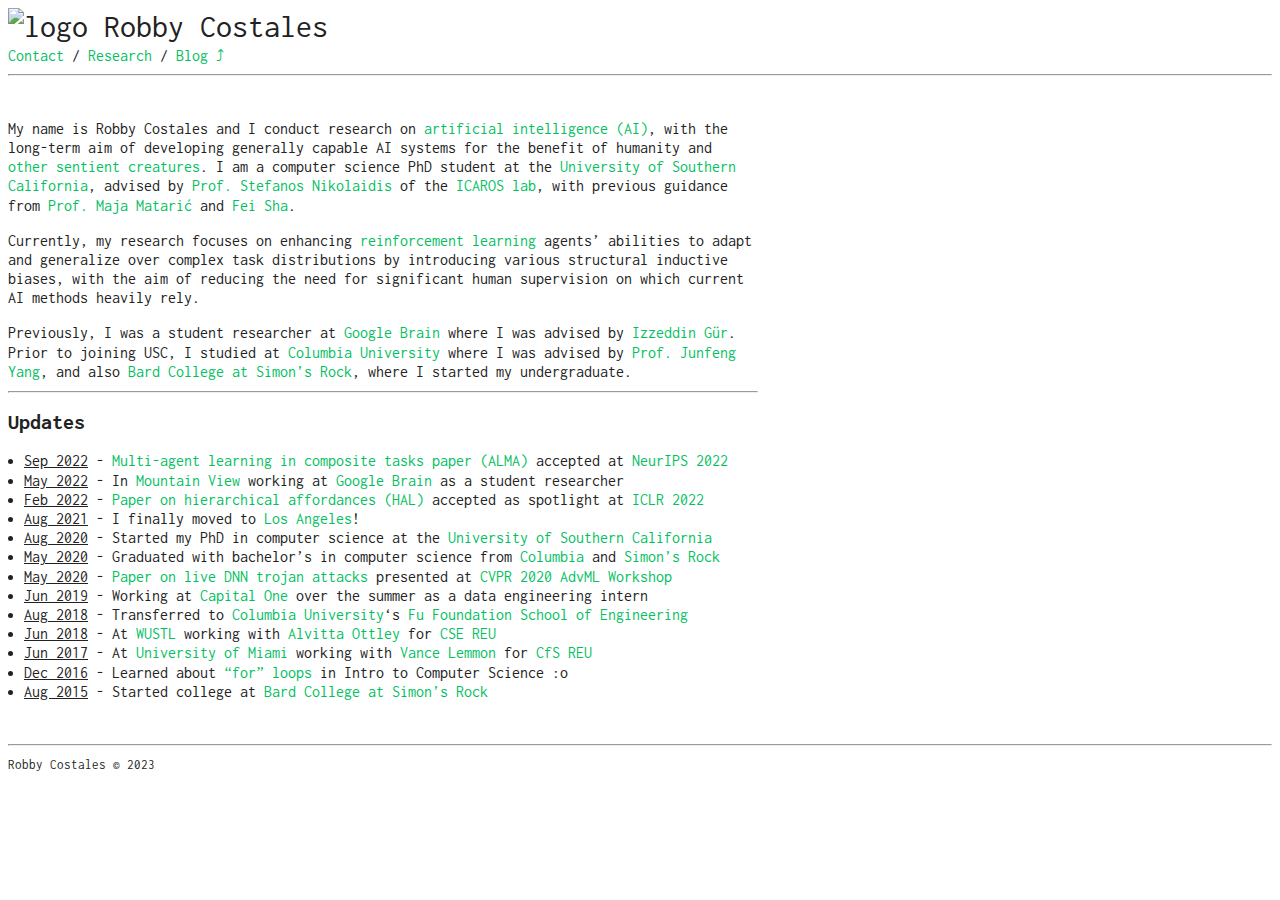
==== index.html @ 7a4dc1f3 "Update logo, color scheme, and site menu" ====
<!DOCTYPE html>
<html lang=""><head>
	<meta name="generator" content="Hugo 0.67.0" />
    <meta charset="utf-8">
    <meta name="viewport" content="width=device-width, initial-scale=1, shrink-to-fit=no">

    <title>Robby Costales</title>
    <meta name="description" content="Robby&#39;s Personal Website">
    <meta name="author" content='Robby Costales'>

    <link href="https://fonts.googleapis.com/css2?family=Inconsolata:wght@400;700&display=swap" rel="stylesheet">
    <link rel="stylesheet" href="https://cdn.jsdelivr.net/npm/bootstrap@4.5.3/dist/css/bootstrap.min.css" integrity="sha384-TX8t27EcRE3e/ihU7zmQxVncDAy5uIKz4rEkgIXeMed4M0jlfIDPvg6uqKI2xXr2" crossorigin="anonymous">
    <link rel="stylesheet" href="https://cdnjs.cloudflare.com/ajax/libs/font-awesome/5.15.3/css/all.min.css" integrity="sha512-iBBXm8fW90+nuLcSKlbmrPcLa0OT92xO1BIsZ+ywDWZCvqsWgccV3gFoRBv0z+8dLJgyAHIhR35VZc2oM/gI1w==" crossorigin="anonymous">

    
    <link rel="stylesheet" href="/sass/researcher.min.css">

    
        <link rel="icon" type="image/ico" href="https://robbycostales.com/favicon.ico">
    

    <link rel="alternate" type="application/rss+xml" href="https://robbycostales.com/index.xml" title="Robby Costales" />
    
        
    
</head>

    <body><div class="container mt-5">
    <nav class="navbar navbar-expand-sm flex-column flex-sm-row text-nowrap p-0">
        <a class="navbar-brand mx-0 mr-sm-auto" href="https://robbycostales.com/" title="Robby Costales">
          
            <img src="https://robbycostales.com/RC-logo-dark-small.png" alt="logo">
          
          Robby Costales
        </a>
        <div class="navbar-nav flex-row flex-wrap justify-content-center">
            
                
                
                    <a class="nav-item nav-link" href="/contact" title="Contact">
                        Contact
                    </a>
                    
                        <span class="nav-item navbar-text mx-1">/</span>
                    
                
                    <a class="nav-item nav-link" href="/research" title="Research">
                        Research
                    </a>
                    
                        <span class="nav-item navbar-text mx-1">/</span>
                    
                
                    <a class="nav-item nav-link" href="https://rcostales.com/" title="Blog ⤴">
                        Blog ⤴
                    </a>
                    
                
            
        </div>
    </nav>
</div>
<hr>
<div id="content">
<div class="container">
    <br>
<p>My name is Robby Costales and I conduct research on
<a href="https://www.state.gov/artificial-intelligence/">artificial intelligence (AI)</a>,
with the long-term aim of developing generally capable AI systems for the benefit
of humanity and <a href="https://faunalytics.org/the-overlaps-between-artificial-intelligence-animal-welfare/#">other sentient creatures</a>.
I am a computer science
PhD student at the <a href="https://www.usc.edu/">University of Southern California</a>,
advised by <a href="https://stefanosnikolaidis.net/">Prof. Stefanos Nikolaidis</a> of the
<a href="https://icaros.usc.edu/">ICAROS lab</a>, with previous guidance from
<a href="https://robotics.usc.edu/~maja/">Prof. Maja Matarić</a> and
<a href="https://research.google/people/106931/">Fei Sha</a>.</p>
<p>Currently, my research focuses on enhancing <a href="https://en.wikipedia.org/wiki/Reinforcement_learning">reinforcement learning</a>
agents’ abilities to adapt and generalize over complex task distributions by
introducing various structural inductive biases,
with the aim of reducing the need for significant human supervision on which
current AI methods heavily rely.</p>
<p>Previously, I was a student researcher at <a href="https://research.google/teams/brain/">Google Brain</a> where I was advised by <a href="https://scholar.google.com/citations?user=qS_ugJAAAAAJ&amp;hl=en">Izzeddin Gür</a>. Prior to joining USC, I studied at <a href="https://www.engineering.columbia.edu/">Columbia University</a> where I was advised by <a href="http://www.cs.columbia.edu/~junfeng/">Prof. Junfeng Yang</a>, and also <a href="https://simons-rock.edu/">Bard College at Simon&rsquo;s Rock</a>, where I started my undergraduate.</p>
<hr>
<h3 id="updates">Updates</h3>
<ul>
<li><u>Sep 2022</u> - <a href="https://arxiv.org/abs/2205.14205">Multi-agent learning in composite tasks paper (ALMA)</a> accepted at <a href="https://neurips.cc/Conferences/2022">NeurIPS 2022</a></li>
<li><u>May 2022</u> - In <a href="">Mountain View</a> working at <a href="https://research.google/teams/brain/">Google Brain</a> as a student researcher</li>
<li><u>Feb 2022</u> - <a href="https://openreview.net/forum?id=7b4zxUnrO2N">Paper on hierarchical affordances (HAL)</a> accepted as spotlight at <a href="https://openreview.net/group?id=ICLR.cc/2022/Conference">ICLR 2022</a></li>
<li><u>Aug 2021</u> - I finally moved to <a href="">Los Angeles</a>!</li>
<li><u>Aug 2020</u> - Started my PhD in computer science at the <a href="https://www.usc.edu/">University of Southern California</a></li>
<li><u>May 2020</u> - Graduated with bachelor&rsquo;s in computer science from <a href="https://www.columbia.edu/">Columbia</a> and <a href="https://simons-rock.edu/">Simon&rsquo;s Rock</a></li>
<li><u>May 2020</u> - <a href="https://arxiv.org/abs/2004.11370">Paper on live DNN trojan attacks</a> presented at <a href="https://adv-workshop-2020.github.io/">CVPR 2020 AdvML Workshop</a></li>
<li><u>Jun 2019</u> - Working at <a href="https://www.capitalone.com/">Capital One</a> over the summer as a data engineering intern</li>
<li><u>Aug 2018</u> - Transferred to <a href="https://www.columbia.edu/">Columbia University</a>&lsquo;s <a href="https://www.engineering.columbia.edu/">Fu Foundation School of Engineering</a></li>
<li><u>Jun 2018</u> - At <a href="https://wustl.edu/">WUSTL</a> working with <a href="https://engineering.wustl.edu/faculty/Alvitta-Ottley.html">Alvitta Ottley</a> for <a href="https://sites.wustl.edu/csereu/">CSE REU</a></li>
<li><u>Jun 2017</u> - At <a href="https://welcome.miami.edu/">University of Miami</a> working with <a href="https://www.themiamiproject.org/faculty/vance-lemmon/">Vance Lemmon</a> for <a href="https://www.cs.miami.edu/reu-cfs">CfS REU</a></li>
<li><u>Dec 2016</u> - Learned about <a href="https://en.wikipedia.org/wiki/For_loop">&ldquo;for&rdquo; loops</a> in Intro to Computer Science :o</li>
<li><u>Aug 2015</u> - Started college at <a href="https://simons-rock.edu/">Bard College at Simon&rsquo;s Rock</a></li>
</ul>
<br>

</div>

        </div><div id="footer" class="mb-5">
    <hr>
    <div class="container text-center">
        
            <a href="mailto:robbycostales@gmail.com" class="fas fa-envelope fa-1x" title="E-mail"></a>
        
    </div>
    
        <div class="container text-center">
            <a href="https://robbycostales.com/" title="Robby Costales © 2023"><small>Robby Costales © 2023</small></a>
        </div>
    
</div>
</body>
</html>
---- sass/researcher.min.css ----
#content a,.nav-link{color:#03bf62;text-decoration:none}#content a *,.nav-link *{color:#03bf62}#content a:hover,.nav-link:hover{color:#03bf62;text-decoration:underline}#footer a,.navbar-brand{color:#222;text-decoration:none}#footer a *,.navbar-brand *{color:#222}#footer a:hover,.navbar-brand:hover{color:#222;text-decoration:underline}#content table td,#content table th{border:1px solid #ccc;padding:6px 12px;text-align:left}*{color:#222;font-family:Inconsolata;line-height:1.2}.container{max-width:750px}.navbar-brand{font-size:2rem}#content p{margin-bottom:.6rem}#content h1,#content h2,#content h3,#content h4,#content h5,#content h6{font-size:medium;font-weight:700;margin:1rem 0 .6rem}#content h1{font-size:1.8rem}#content h2{font-size:1.6rem}#content h3{font-size:1.4rem}#content h4{font-size:1.2rem}#content img{display:block;margin:1rem auto;max-width:100%}#content .avatar>img{border-radius:50%;float:right;margin:-8px 0 0 16px;height:90px;width:90px}#content ol{counter-reset:list;list-style:none;padding-left:2rem}#content ol>li{display:table-row}#content ol>li:before{content:"[" counter(list,decimal)"] ";counter-increment:list;display:table-cell;text-align:right;padding-right:.5em}#content .container>ol,#content .footnotes>ol{padding-left:0}#content ul{list-style:inside;padding-left:2rem}#content ul>li{list-style-position:outside;margin-left:1em}#content .container>ul,#content .footnotes>ul{padding-left:0}#content table{margin:1rem auto;width:100%}#content table th{font-weight:700}#content table tr:nth-child(2n){background-color:#f8f8f8}#content blockquote{border-left:4px solid;font-style:italic;margin:1rem 0;padding:8px}#content code{color:#222;background-color:#f8f8f8;border:1px solid #ccc;border-radius:10%;padding:0 4px;font-family:sans mono,consolas,courier,monospace}#content pre code{all:unset}#content .highlight{margin:1rem auto}#content .highlight>pre{padding:8px}
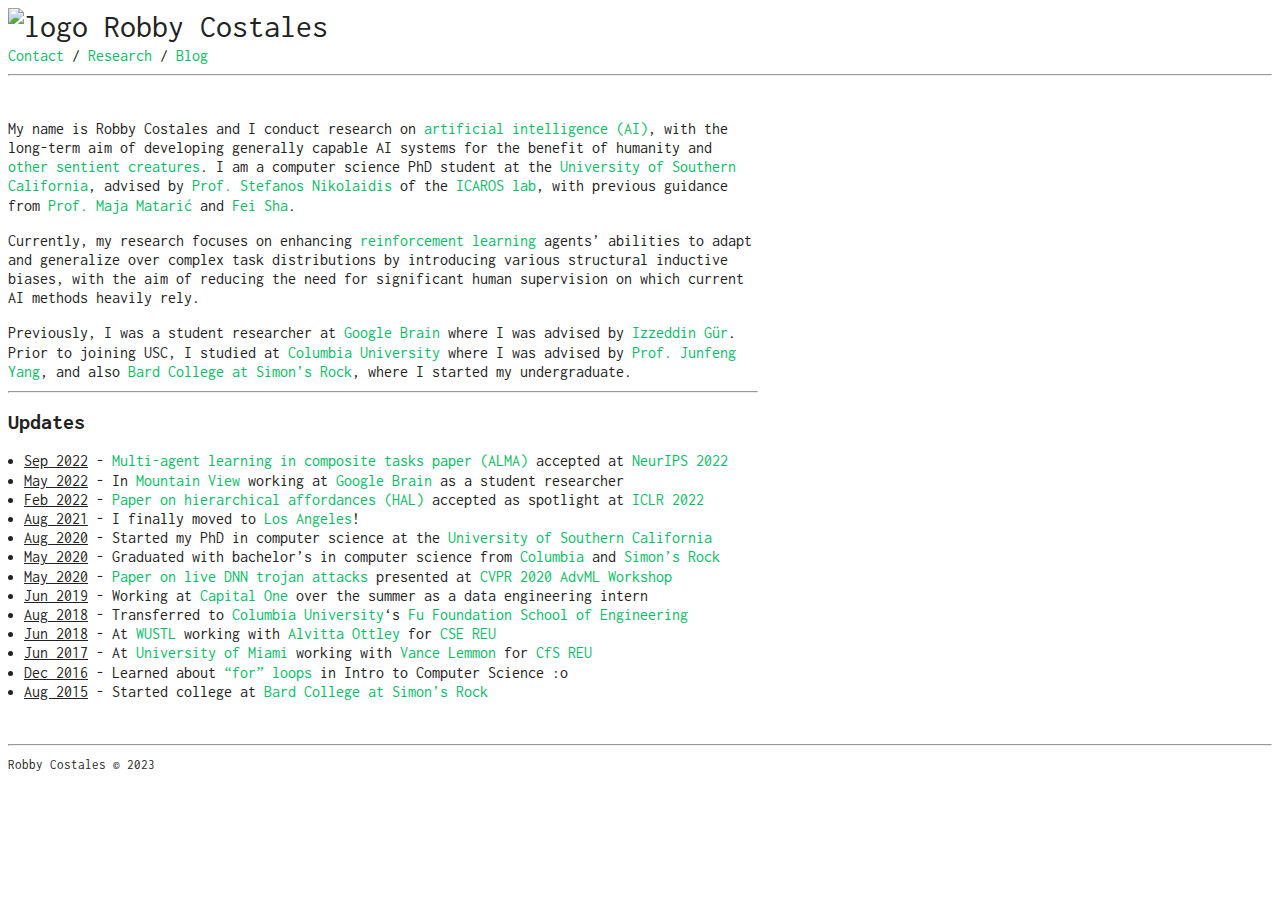
==== commit 09e82d21: "Fix emoji bug" ====
--- a/index.html
+++ b/index.html
@@ -51,8 +51,8 @@
                         <span class="nav-item navbar-text mx-1">/</span>
                     
                 
-                    <a class="nav-item nav-link" href="https://rcostales.com/" title="Blog ⤴">
-                        Blog ⤴
+                    <a class="nav-item nav-link" href="https://rcostales.com/" title="Blog">
+                        Blog
                     </a>
                     
                 
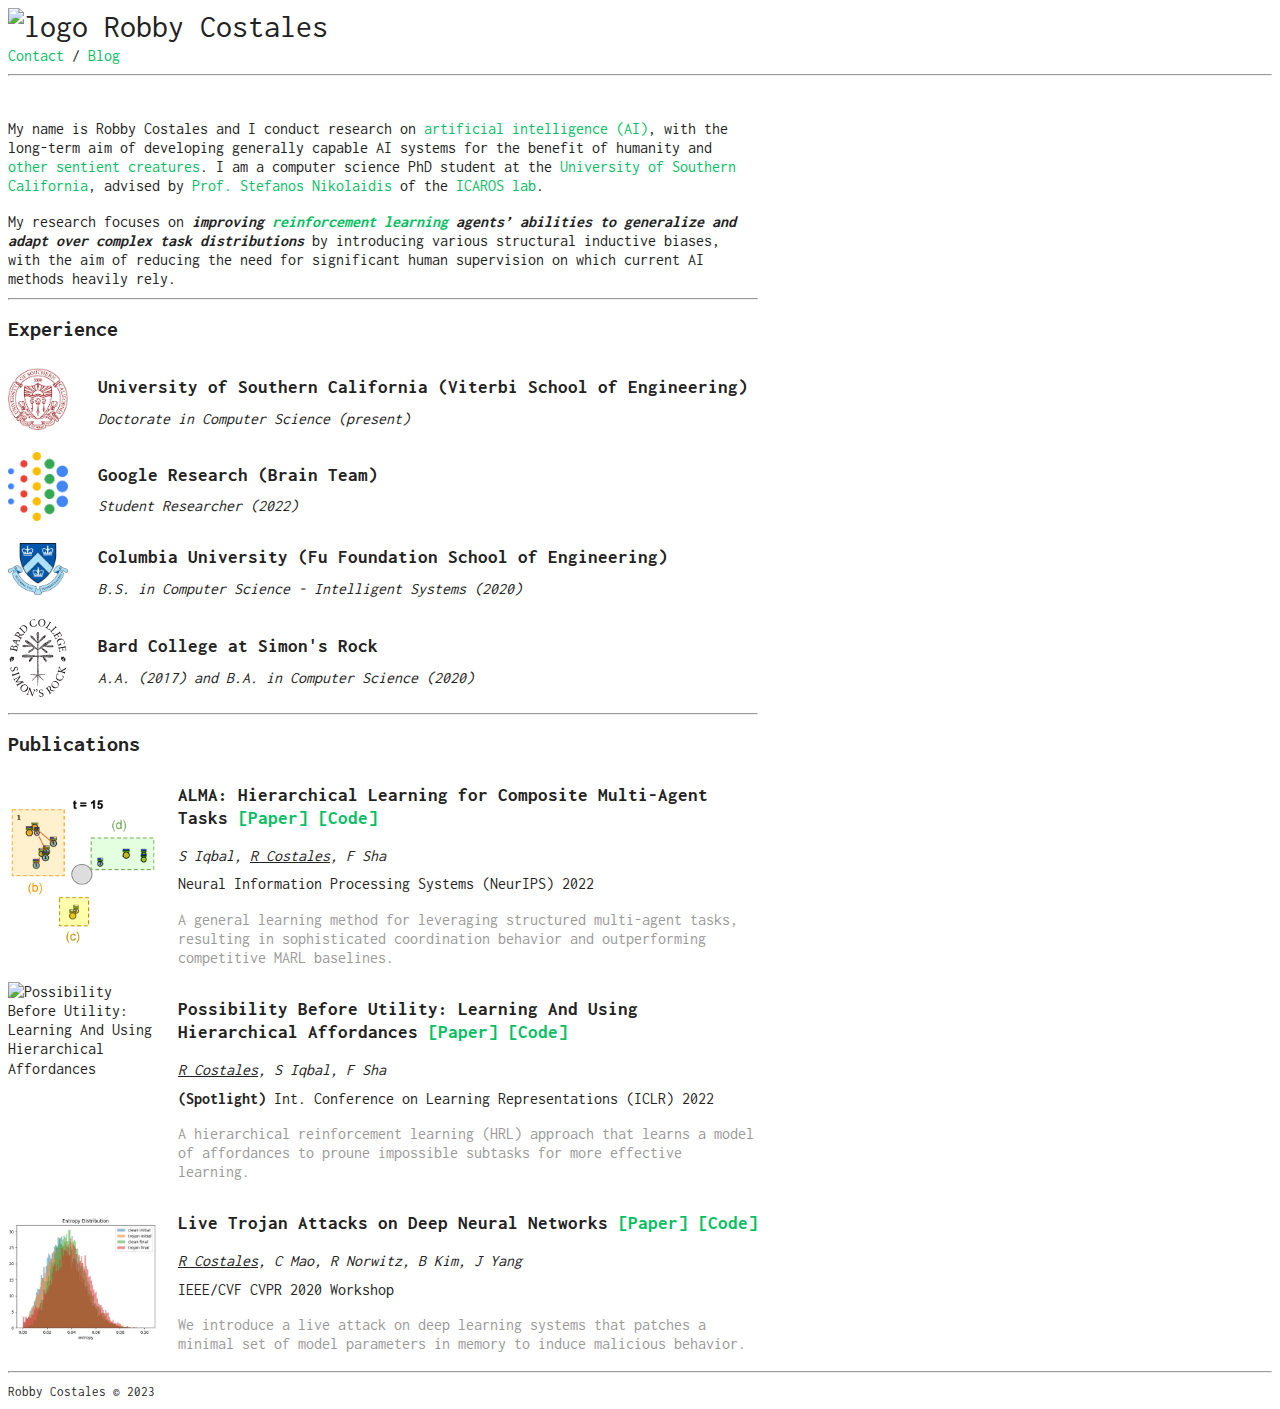
==== commit 7f119e9f: "Update homepage" ====
--- a/index.html
+++ b/index.html
@@ -1,16 +1,19 @@
 <!DOCTYPE html>
 <html lang=""><head>
-	<meta name="generator" content="Hugo 0.67.0" />
+	<meta name="generator" content="Hugo 0.120.1">
     <meta charset="utf-8">
     <meta name="viewport" content="width=device-width, initial-scale=1, shrink-to-fit=no">
 
     <title>Robby Costales</title>
     <meta name="description" content="Robby&#39;s Personal Website">
-    <meta name="author" content='Robby Costales'>
+    <meta name="author" content=''>
 
     <link href="https://fonts.googleapis.com/css2?family=Inconsolata:wght@400;700&display=swap" rel="stylesheet">
     <link rel="stylesheet" href="https://cdn.jsdelivr.net/npm/bootstrap@4.5.3/dist/css/bootstrap.min.css" integrity="sha384-TX8t27EcRE3e/ihU7zmQxVncDAy5uIKz4rEkgIXeMed4M0jlfIDPvg6uqKI2xXr2" crossorigin="anonymous">
     <link rel="stylesheet" href="https://cdnjs.cloudflare.com/ajax/libs/font-awesome/5.15.3/css/all.min.css" integrity="sha512-iBBXm8fW90+nuLcSKlbmrPcLa0OT92xO1BIsZ+ywDWZCvqsWgccV3gFoRBv0z+8dLJgyAHIhR35VZc2oM/gI1w==" crossorigin="anonymous">
+    <link rel="stylesheet" href="/css/publication.css">
+    <link rel="stylesheet" href="/css/education.css">
+
 
     
     <link rel="stylesheet" href="/sass/researcher.min.css">
@@ -39,13 +42,6 @@
                 
                     <a class="nav-item nav-link" href="/contact" title="Contact">
                         Contact
-                    </a>
-                    
-                        <span class="nav-item navbar-text mx-1">/</span>
-                    
-                
-                    <a class="nav-item nav-link" href="/research" title="Research">
-                        Research
                     </a>
                     
                         <span class="nav-item navbar-text mx-1">/</span>
@@ -71,33 +67,176 @@
 I am a computer science
 PhD student at the <a href="https://www.usc.edu/">University of Southern California</a>,
 advised by <a href="https://stefanosnikolaidis.net/">Prof. Stefanos Nikolaidis</a> of the
-<a href="https://icaros.usc.edu/">ICAROS lab</a>, with previous guidance from
-<a href="https://robotics.usc.edu/~maja/">Prof. Maja Matarić</a> and
-<a href="https://research.google/people/106931/">Fei Sha</a>.</p>
-<p>Currently, my research focuses on enhancing <a href="https://en.wikipedia.org/wiki/Reinforcement_learning">reinforcement learning</a>
-agents’ abilities to adapt and generalize over complex task distributions by
+<a href="https://icaros.usc.edu/">ICAROS lab</a>.</p>
+<p>My research focuses on <em><strong>improving <a href="https://en.wikipedia.org/wiki/Reinforcement_learning">reinforcement learning</a>
+agents’ abilities to generalize and adapt over complex task distributions</strong></em> by
 introducing various structural inductive biases,
 with the aim of reducing the need for significant human supervision on which
 current AI methods heavily rely.</p>
-<p>Previously, I was a student researcher at <a href="https://research.google/teams/brain/">Google Brain</a> where I was advised by <a href="https://scholar.google.com/citations?user=qS_ugJAAAAAJ&amp;hl=en">Izzeddin Gür</a>. Prior to joining USC, I studied at <a href="https://www.engineering.columbia.edu/">Columbia University</a> where I was advised by <a href="http://www.cs.columbia.edu/~junfeng/">Prof. Junfeng Yang</a>, and also <a href="https://simons-rock.edu/">Bard College at Simon&rsquo;s Rock</a>, where I started my undergraduate.</p>
+<!-- Previously, I was a student researcher at [Google Brain](https://research.google/teams/brain/) where I was advised by [Izzeddin Gür](https://scholar.google.com/citations?user=qS_ugJAAAAAJ&hl=en). Prior to joining USC, I studied at [Columbia University](https://www.engineering.columbia.edu/) where I was advised by [Prof. Junfeng Yang](http://www.cs.columbia.edu/~junfeng/), and also [Bard College at Simon's Rock](https://simons-rock.edu/), where I started my undergraduate. -->
 <hr>
-<h3 id="updates">Updates</h3>
-<ul>
-<li><u>Sep 2022</u> - <a href="https://arxiv.org/abs/2205.14205">Multi-agent learning in composite tasks paper (ALMA)</a> accepted at <a href="https://neurips.cc/Conferences/2022">NeurIPS 2022</a></li>
-<li><u>May 2022</u> - In <a href="">Mountain View</a> working at <a href="https://research.google/teams/brain/">Google Brain</a> as a student researcher</li>
-<li><u>Feb 2022</u> - <a href="https://openreview.net/forum?id=7b4zxUnrO2N">Paper on hierarchical affordances (HAL)</a> accepted as spotlight at <a href="https://openreview.net/group?id=ICLR.cc/2022/Conference">ICLR 2022</a></li>
-<li><u>Aug 2021</u> - I finally moved to <a href="">Los Angeles</a>!</li>
-<li><u>Aug 2020</u> - Started my PhD in computer science at the <a href="https://www.usc.edu/">University of Southern California</a></li>
-<li><u>May 2020</u> - Graduated with bachelor&rsquo;s in computer science from <a href="https://www.columbia.edu/">Columbia</a> and <a href="https://simons-rock.edu/">Simon&rsquo;s Rock</a></li>
-<li><u>May 2020</u> - <a href="https://arxiv.org/abs/2004.11370">Paper on live DNN trojan attacks</a> presented at <a href="https://adv-workshop-2020.github.io/">CVPR 2020 AdvML Workshop</a></li>
-<li><u>Jun 2019</u> - Working at <a href="https://www.capitalone.com/">Capital One</a> over the summer as a data engineering intern</li>
-<li><u>Aug 2018</u> - Transferred to <a href="https://www.columbia.edu/">Columbia University</a>&lsquo;s <a href="https://www.engineering.columbia.edu/">Fu Foundation School of Engineering</a></li>
-<li><u>Jun 2018</u> - At <a href="https://wustl.edu/">WUSTL</a> working with <a href="https://engineering.wustl.edu/faculty/Alvitta-Ottley.html">Alvitta Ottley</a> for <a href="https://sites.wustl.edu/csereu/">CSE REU</a></li>
-<li><u>Jun 2017</u> - At <a href="https://welcome.miami.edu/">University of Miami</a> working with <a href="https://www.themiamiproject.org/faculty/vance-lemmon/">Vance Lemmon</a> for <a href="https://www.cs.miami.edu/reu-cfs">CfS REU</a></li>
-<li><u>Dec 2016</u> - Learned about <a href="https://en.wikipedia.org/wiki/For_loop">&ldquo;for&rdquo; loops</a> in Intro to Computer Science :o</li>
-<li><u>Aug 2015</u> - Started college at <a href="https://simons-rock.edu/">Bard College at Simon&rsquo;s Rock</a></li>
-</ul>
-<br>
+<!-- ### Updates -->
+<!-- - <u>Sep 2022</u> - [Multi-agent learning in composite tasks paper (ALMA)](https://arxiv.org/abs/2205.14205) accepted at [NeurIPS 2022](https://neurips.cc/Conferences/2022)
+- <u>May 2022</u> - In [Mountain View]() working at [Google Brain](https://research.google/teams/brain/) as a student researcher
+- <u>Feb 2022</u> - [Paper on hierarchical affordances (HAL)](https://openreview.net/forum?id=7b4zxUnrO2N) accepted as spotlight at [ICLR 2022](https://openreview.net/group?id=ICLR.cc/2022/Conference)
+- <u>Aug 2021</u> - I finally moved to [Los Angeles]()!
+- <u>Aug 2020</u> - Started my PhD in computer science at the [University of Southern California](https://www.usc.edu/)
+- <u>May 2020</u> - Graduated with bachelor's in computer science from [Columbia](https://www.columbia.edu/) and [Simon's Rock](https://simons-rock.edu/)
+- <u>May 2020</u> - [Paper on live DNN trojan attacks](https://arxiv.org/abs/2004.11370) presented at [CVPR 2020 AdvML Workshop](https://adv-workshop-2020.github.io/)
+- <u>Jun 2019</u> - Working at [Capital One](https://www.capitalone.com/) over the summer as a data engineering intern
+- <u>Aug 2018</u> - Transferred to [Columbia University](https://www.columbia.edu/)'s [Fu Foundation School of Engineering](https://www.engineering.columbia.edu/)
+- <u>Jun 2018</u> - At [WUSTL](https://wustl.edu/) working with [Alvitta Ottley](https://engineering.wustl.edu/faculty/Alvitta-Ottley.html) for [CSE REU](https://sites.wustl.edu/csereu/)
+- <u>Jun 2017</u> - At [University of Miami](https://welcome.miami.edu/) working with [Vance Lemmon](https://www.themiamiproject.org/faculty/vance-lemmon/) for [CfS REU](https://www.cs.miami.edu/reu-cfs)
+- <u>Dec 2016</u> - Learned about ["for" loops](https://en.wikipedia.org/wiki/For_loop) in Intro to Computer Science :o
+- <u>Aug 2015</u> - Started college at [Bard College at Simon's Rock](https://simons-rock.edu/) -->
+<h3 id="experience">Experience</h3>
+<div class="education">
+    <div class="edu-image">
+      <img src="/icons/usc.png" alt="University of Southern California (Viterbi School of Engineering)">
+    </div>
+    <div class="edu-content">
+      <h4 class="edu-university">University of Southern California (Viterbi School of Engineering)</h4>
+      <p class="edu-degree"><em>Doctorate in Computer Science (present)</em></p>
+      
+    </div>
+  </div>
+  
+<div class="education">
+    <div class="edu-image">
+      <img src="/icons/google.png" alt="Google Research (Brain Team)">
+    </div>
+    <div class="edu-content">
+      <h4 class="edu-university">Google Research (Brain Team)</h4>
+      <p class="edu-degree"><em>Student Researcher (2022)</em></p>
+      
+    </div>
+  </div>
+  
+<div class="education">
+    <div class="edu-image">
+      <img src="/icons/columbia.svg.png" alt="Columbia University (Fu Foundation School of Engineering)">
+    </div>
+    <div class="edu-content">
+      <h4 class="edu-university">Columbia University (Fu Foundation School of Engineering)</h4>
+      <p class="edu-degree"><em>B.S. in Computer Science - Intelligent Systems (2020)</em></p>
+      
+    </div>
+  </div>
+  
+<div class="education">
+    <div class="edu-image">
+      <img src="/icons/src.svg" alt="Bard College at Simon&#39;s Rock">
+    </div>
+    <div class="edu-content">
+      <h4 class="edu-university">Bard College at Simon&#39;s Rock</h4>
+      <p class="edu-degree"><em>A.A. (2017) and B.A. in Computer Science (2020)</em></p>
+      
+    </div>
+  </div>
+  
+<hr>
+<h3 id="publications">Publications</h3>
+
+<div class="publication">
+  <div class="pub-image">
+    <img src="/icons/alma.png" alt="ALMA: Hierarchical Learning for Composite Multi-Agent Tasks">
+  </div>
+  <div class="pub-content">
+    <h4 class="pub-title">ALMA: Hierarchical Learning for Composite Multi-Agent Tasks
+      
+      
+        <a href="https://openreview.net/forum?id=JUXn1vXcrLA">[Paper]</a>
+      
+        <a href="https://github.com/shariqiqbal2810/ALMA">[Code]</a>
+      
+    </h4>
+    
+      <div class="pub-authors">
+        <p><i>S Iqbal, <u>R Costales</u>, F Sha</i></p>
+      </div>
+    
+    <div class="pub-venue-recognition">
+      
+      
+        Neural Information Processing Systems (NeurIPS) 2022
+      
+    </div>
+    
+      <div class="pub-abstract">
+        <p>A general learning method for leveraging structured multi-agent tasks, resulting in sophisticated coordination behavior and outperforming competitive MARL baselines.</p>
+      </div>
+    
+  </div>
+</div>
+
+
+<div class="publication">
+  <div class="pub-image">
+    <img src="/icons/hal.gif" alt="Possibility Before Utility: Learning And Using Hierarchical Affordances">
+  </div>
+  <div class="pub-content">
+    <h4 class="pub-title">Possibility Before Utility: Learning And Using Hierarchical Affordances
+      
+      
+        <a href="https://openreview.net/forum?id=7b4zxUnrO2N">[Paper]</a>
+      
+        <a href="https://github.com/robbycostales/HAL">[Code]</a>
+      
+    </h4>
+    
+      <div class="pub-authors">
+        <p><i><u>R Costales</u>, S Iqbal, F Sha</i></p>
+      </div>
+    
+    <div class="pub-venue-recognition">
+      
+        <b>(Spotlight) </b>
+      
+      
+        Int. Conference on Learning Representations (ICLR) 2022
+      
+    </div>
+    
+      <div class="pub-abstract">
+        <p>A hierarchical reinforcement learning (HRL) approach that learns a model of affordances to proune impossible subtasks for more effective learning.</p>
+      </div>
+    
+  </div>
+</div>
+
+
+<div class="publication">
+  <div class="pub-image">
+    <img src="/icons/trojan.png" alt="Live Trojan Attacks on Deep Neural Networks">
+  </div>
+  <div class="pub-content">
+    <h4 class="pub-title">Live Trojan Attacks on Deep Neural Networks
+      
+      
+        <a href="https://arxiv.org/abs/2004.11370">[Paper]</a>
+      
+        <a href="https://github.com/robbycostales/live-trojans">[Code]</a>
+      
+    </h4>
+    
+      <div class="pub-authors">
+        <p><i><u>R Costales</u>, C Mao, R Norwitz, B Kim, J Yang</i></p>
+      </div>
+    
+    <div class="pub-venue-recognition">
+      
+      
+        IEEE/CVF CVPR 2020 Workshop
+      
+    </div>
+    
+      <div class="pub-abstract">
+        <p>We introduce a live attack on deep learning systems that patches a minimal set of model parameters in memory to induce malicious behavior.</p>
+      </div>
+    
+  </div>
+</div>
+
 
 </div>
 
--- a/css/publication.css
+++ b/css/publication.css
@@ -0,0 +1,60 @@
+/* static/css/publication.css */
+.publication {
+    display: flex;
+    margin-bottom: 5px;
+  }
+
+  p {
+    margin-bottom: 0.05em;
+  }
+
+  .pub-content > div {
+    margin-bottom: 0.05em;
+  }  
+
+  .pub-image {
+    display: flex;
+    align-items: center;
+    justify-content: center;
+    /* overflow: hidden; */
+    min-width: 150px; /* or whatever minimum width you'd like */
+    margin-right: 20px;
+    width: 150px;
+  }
+  
+  .pub-image img {
+    width: 100%;
+    height: 100%;
+    object-fit: contain;
+  }
+  
+  .pub-content {
+    flex-grow: 1;
+  }
+  
+  .pub-title {
+    margin: 0 0 0 0;
+  }
+  
+  .pub-links a {
+    margin-right: 10px;
+  }
+  
+  .pub-abstract {
+    margin-top: 5px;
+  }
+
+  .pub-abstract p {
+    color: #999;  /* Dark grey color */
+  }
+
+  .pub-authors {
+    font-style: italic;
+  }
+  
+  .pub-recognition {
+    font-weight: bold;
+    font-style: italic;
+  }
+  
+  --- a/css/education.css
+++ b/css/education.css
@@ -0,0 +1,41 @@
+.education {
+    display: flex;
+    align-items: center;
+    margin-bottom: -10px;
+  }
+
+  .edu-image {
+    display: flex;
+    align-items: center;
+    justify-content: center;
+    /* overflow: hidden; */
+    min-width: 60px; /* or whatever minimum width you'd like */
+    width: 60px;
+    /* max-height: 60px; */
+    margin-right: 30px;
+  }
+  
+  .edu-image img {
+    width: 100%;
+    height: 100%;
+    object-fit: contain;
+  }
+  
+  .edu-content {
+    flex-grow: 1;
+  }
+  
+  .edu-university {
+    margin: 0;
+  }
+  
+  .edu-degree {
+    margin: 0;
+    color: grey;
+  }
+
+  .edu-advisor {
+    margin: 0;
+    color: grey;
+  }
+  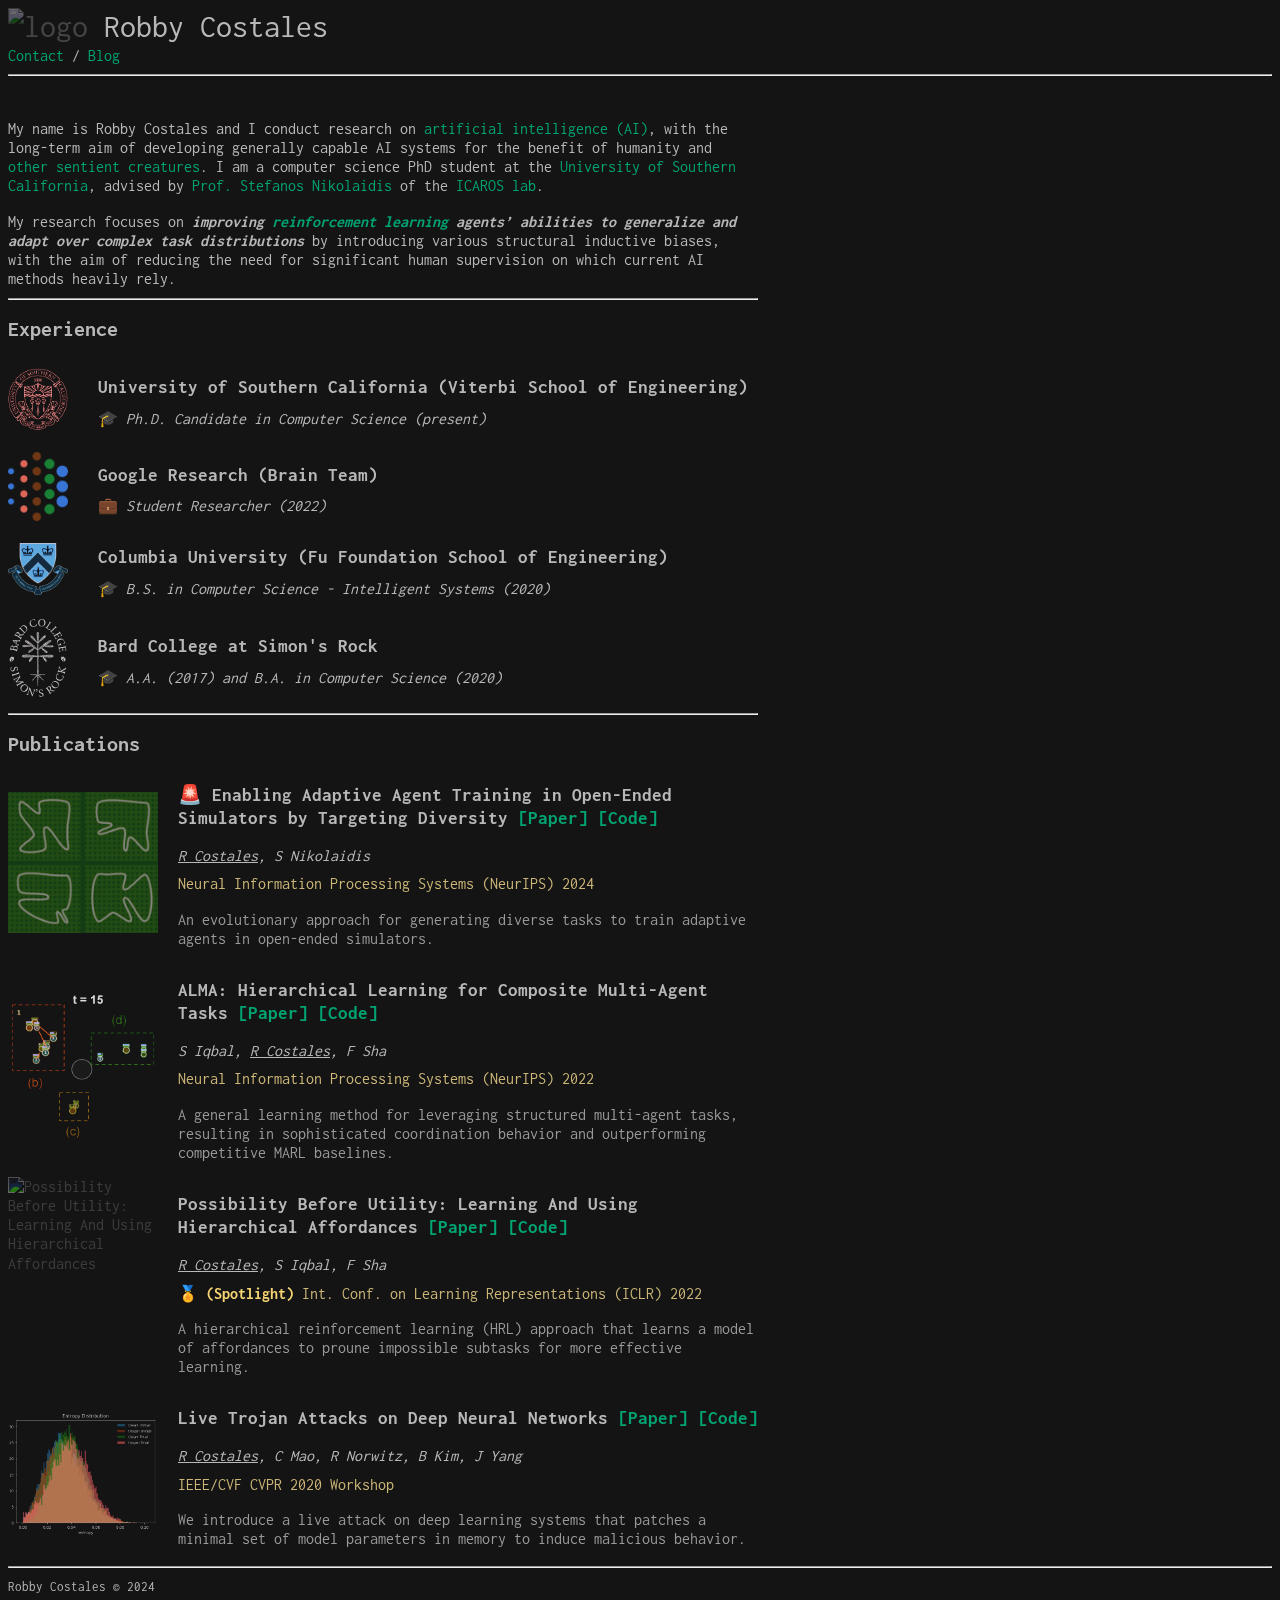
==== commit afc60a78: "Dark mode and DIVA" ====
--- a/index.html
+++ b/index.html
@@ -32,7 +32,7 @@
     <nav class="navbar navbar-expand-sm flex-column flex-sm-row text-nowrap p-0">
         <a class="navbar-brand mx-0 mr-sm-auto" href="https://robbycostales.com/" title="Robby Costales">
           
-            <img src="https://robbycostales.com/RC-logo-dark-small.png" alt="logo">
+            <img src="https://robbycostales.com/RC-logo-dark.png" alt="logo">
           
           Robby Costales
         </a>
@@ -96,7 +96,7 @@
     </div>
     <div class="edu-content">
       <h4 class="edu-university">University of Southern California (Viterbi School of Engineering)</h4>
-      <p class="edu-degree"><em>Doctorate in Computer Science (present)</em></p>
+      <p class="edu-degree">🎓 <em> Ph.D. Candidate in Computer Science (present)</em></p>
       
     </div>
   </div>
@@ -107,7 +107,7 @@
     </div>
     <div class="edu-content">
       <h4 class="edu-university">Google Research (Brain Team)</h4>
-      <p class="edu-degree"><em>Student Researcher (2022)</em></p>
+      <p class="edu-degree">💼 <em> Student Researcher (2022)</em></p>
       
     </div>
   </div>
@@ -118,7 +118,7 @@
     </div>
     <div class="edu-content">
       <h4 class="edu-university">Columbia University (Fu Foundation School of Engineering)</h4>
-      <p class="edu-degree"><em>B.S. in Computer Science - Intelligent Systems (2020)</em></p>
+      <p class="edu-degree">🎓 <em> B.S. in Computer Science - Intelligent Systems (2020)</em></p>
       
     </div>
   </div>
@@ -129,7 +129,7 @@
     </div>
     <div class="edu-content">
       <h4 class="edu-university">Bard College at Simon&#39;s Rock</h4>
-      <p class="edu-degree"><em>A.A. (2017) and B.A. in Computer Science (2020)</em></p>
+      <p class="edu-degree">🎓 <em> A.A. (2017) and B.A. in Computer Science (2020)</em></p>
       
     </div>
   </div>
@@ -139,6 +139,39 @@
 
 <div class="publication">
   <div class="pub-image">
+    <img src="/icons/diva.gif" alt="🚨 Enabling Adaptive Agent Training in Open-Ended Simulators by Targeting Diversity">
+  </div>
+  <div class="pub-content">
+    <h4 class="pub-title">🚨 Enabling Adaptive Agent Training in Open-Ended Simulators by Targeting Diversity
+      
+      
+        <a href="https://openreview.net/forum?id=Xo1Yqyw7Yx">[Paper]</a>
+      
+        <a href="https://github.com/robbycostales/diva">[Code]</a>
+      
+    </h4>
+    
+      <div class="pub-authors">
+        <p><i><u>R Costales</u>, S Nikolaidis</i></p>
+      </div>
+    
+    <div class="pub-venue-recognition">
+      
+      
+        Neural Information Processing Systems (NeurIPS) 2024
+      
+    </div>
+    
+      <div class="pub-abstract">
+        <p>An evolutionary approach for generating diverse tasks to train adaptive agents in open-ended simulators.</p>
+      </div>
+    
+  </div>
+</div>
+
+
+<div class="publication">
+  <div class="pub-image">
     <img src="/icons/alma.png" alt="ALMA: Hierarchical Learning for Composite Multi-Agent Tasks">
   </div>
   <div class="pub-content">
@@ -190,10 +223,10 @@
     
     <div class="pub-venue-recognition">
       
-        <b>(Spotlight) </b>
-      
-      
-        Int. Conference on Learning Representations (ICLR) 2022
+        <b> 🏅 (Spotlight) </b>
+      
+      
+        Int. Conf. on Learning Representations (ICLR) 2022
       
     </div>
     
@@ -237,6 +270,79 @@
   </div>
 </div>
 
+<!-- ### Academic talks -->
+<!-- 
+<div class="talk">
+  <div class="talk-content">
+    <h4 class="talk-title">Diversity from the Void: Training Adaptive Agents on Open-Ended Simulators
+      
+      
+        <a href=""></a>
+      
+    </h4>
+    
+    <div class="talk-venue-recognition">
+      
+      
+        University of Southern California
+      
+    </div>
+    
+      <div class="talk-abstract">
+        <p>Presented DIVA paper (NeurIPS 2024). Committe members: Prof. Stefanos Nikolaidis (chair), Prof. Erdem Bıyık, Prof. Daniel Seita, Prof. Willie Neiswanger, and Prof. Stephen Tu.</p>
+      </div>
+    
+  </div>
+</div>
+
+
+
+<div class="talk">
+  <div class="talk-content">
+    <h4 class="talk-title">Possibility Before Utility: Learning And Using Hierarchical Affordances
+      
+      
+        <a href="https://openreview.net/forum?id=7b4zxUnrO2N">[Paper]</a>
+      
+    </h4>
+    
+    <div class="talk-venue-recognition">
+      
+      
+        ICLR 2022
+      
+    </div>
+    
+      <div class="talk-abstract">
+        <p>A hierarchical reinforcement learning (HRL) approach that learns a model of affordances to proune impossible subtasks for more effective learning.</p>
+      </div>
+    
+  </div>
+</div>
+ -->
+<!-- ### Mentorship
+
+I am often looking for highly motivated undergraduate and master's students (primarily 
+at USC) to work on ongoing research projects. Feel free to reach out with your CV and
+
+#### Current students
+
+
+### Teaching
+
+### Courses
+
+
+
+
+### Software projects
+
+#### Research code
+
+TODO
+
+
+#### Productivity plugins etc. -->
 
 </div>
 
@@ -249,7 +355,7 @@
     </div>
     
         <div class="container text-center">
-            <a href="https://robbycostales.com/" title="Robby Costales © 2023"><small>Robby Costales © 2023</small></a>
+            <a href="https://robbycostales.com/" title="Robby Costales © 2024"><small>Robby Costales © 2024</small></a>
         </div>
     
 </div>
--- a/css/publication.css
+++ b/css/publication.css
@@ -57,4 +57,10 @@
     font-style: italic;
   }
   
-  +  .pub-venue-recognition {
+    color: #ccb778 !important;
+  }
+  
+  .pub-venue-recognition b {
+    color: #f5d573 !important;
+  }--- a/sass/researcher.min.css
+++ b/sass/researcher.min.css
@@ -1 +1 @@
-#content a,.nav-link{color:#03bf62;text-decoration:none}#content a *,.nav-link *{color:#03bf62}#content a:hover,.nav-link:hover{color:#03bf62;text-decoration:underline}#footer a,.navbar-brand{color:#222;text-decoration:none}#footer a *,.navbar-brand *{color:#222}#footer a:hover,.navbar-brand:hover{color:#222;text-decoration:underline}#content table td,#content table th{border:1px solid #ccc;padding:6px 12px;text-align:left}*{color:#222;font-family:Inconsolata;line-height:1.2}.container{max-width:750px}.navbar-brand{font-size:2rem}#content p{margin-bottom:.6rem}#content h1,#content h2,#content h3,#content h4,#content h5,#content h6{font-size:medium;font-weight:700;margin:1rem 0 .6rem}#content h1{font-size:1.8rem}#content h2{font-size:1.6rem}#content h3{font-size:1.4rem}#content h4{font-size:1.2rem}#content img{display:block;margin:1rem auto;max-width:100%}#content .avatar>img{border-radius:50%;float:right;margin:-8px 0 0 16px;height:90px;width:90px}#content ol{counter-reset:list;list-style:none;padding-left:2rem}#content ol>li{display:table-row}#content ol>li:before{content:"[" counter(list,decimal)"] ";counter-increment:list;display:table-cell;text-align:right;padding-right:.5em}#content .container>ol,#content .footnotes>ol{padding-left:0}#content ul{list-style:inside;padding-left:2rem}#content ul>li{list-style-position:outside;margin-left:1em}#content .container>ul,#content .footnotes>ul{padding-left:0}#content table{margin:1rem auto;width:100%}#content table th{font-weight:700}#content table tr:nth-child(2n){background-color:#f8f8f8}#content blockquote{border-left:4px solid;font-style:italic;margin:1rem 0;padding:8px}#content code{color:#222;background-color:#f8f8f8;border:1px solid #ccc;border-radius:10%;padding:0 4px;font-family:sans mono,consolas,courier,monospace}#content pre code{all:unset}#content .highlight{margin:1rem auto}#content .highlight>pre{padding:8px}+html{background-color:#141414}body{background-color:#141414}content{background-color:#141414}#content a,.nav-link{color:#00a372;text-decoration:none}#content a *,.nav-link *{color:#00a372}#content a:hover,.nav-link:hover{color:#00a372;text-decoration:underline}#footer a,.navbar-brand{color:#b8b8b8;text-decoration:none}#footer a *,.navbar-brand *{color:#b8b8b8}#footer a:hover,.navbar-brand:hover{color:#b8b8b8;text-decoration:underline}#content table td,#content table th{border:1px solid #ccc;padding:6px 12px;text-align:left}*{color:#b8b8b8;font-family:Inconsolata;line-height:1.2}.container{max-width:750px}.navbar-brand{font-size:2rem}#content p{margin-bottom:.6rem}#content h1,#content h2,#content h3,#content h4,#content h5,#content h6{font-size:medium;font-weight:700;margin:1rem 0 .6rem}#content h1{font-size:1.8rem}#content h2{font-size:1.6rem}#content h3{font-size:1.4rem}#content h4{font-size:1.2rem}#content img{display:block;margin:1rem auto;max-width:100%}#content .avatar>img{border-radius:50%;float:right;margin:-8px 0 0 16px;height:90px;width:90px}#content ol{counter-reset:list;list-style:none;padding-left:2rem}#content ol>li{display:table-row}#content ol>li:before{content:"[" counter(list,decimal)"] ";counter-increment:list;display:table-cell;text-align:right;padding-right:.5em}#content .container>ol,#content .footnotes>ol{padding-left:0}#content ul{list-style:inside;padding-left:2rem}#content ul>li{list-style-position:outside;margin-left:1em}#content .container>ul,#content .footnotes>ul{padding-left:0}#content table{margin:1rem auto;width:100%}#content table th{font-weight:700}#content table tr:nth-child(2n){background-color:#f8f8f8}#content blockquote{border-left:4px solid;font-style:italic;margin:1rem 0;padding:8px}#content .myresearch{color:#b8b8b8;background-color:#f8f8f8;border:1px solid #ccc;border-radius:10%;padding:0 4px;font-family:sans mono,consolas,courier,monospace}#content code{color:#b8b8b8;background-color:#f8f8f8;border:1px solid #ccc;border-radius:10%;padding:0 4px;font-family:sans mono,consolas,courier,monospace}#content pre code{all:unset}#content .highlight{margin:1rem auto}#content .highlight>pre{padding:8px}img{filter:invert(1)hue-rotate(180deg)brightness(.8)contrast(1.2);mix-blend-mode:screen}.navbar-brand img{filter:hue-rotate(24deg)brightness(.4)contrast(1.4);max-width:80px!important;height:auto!important}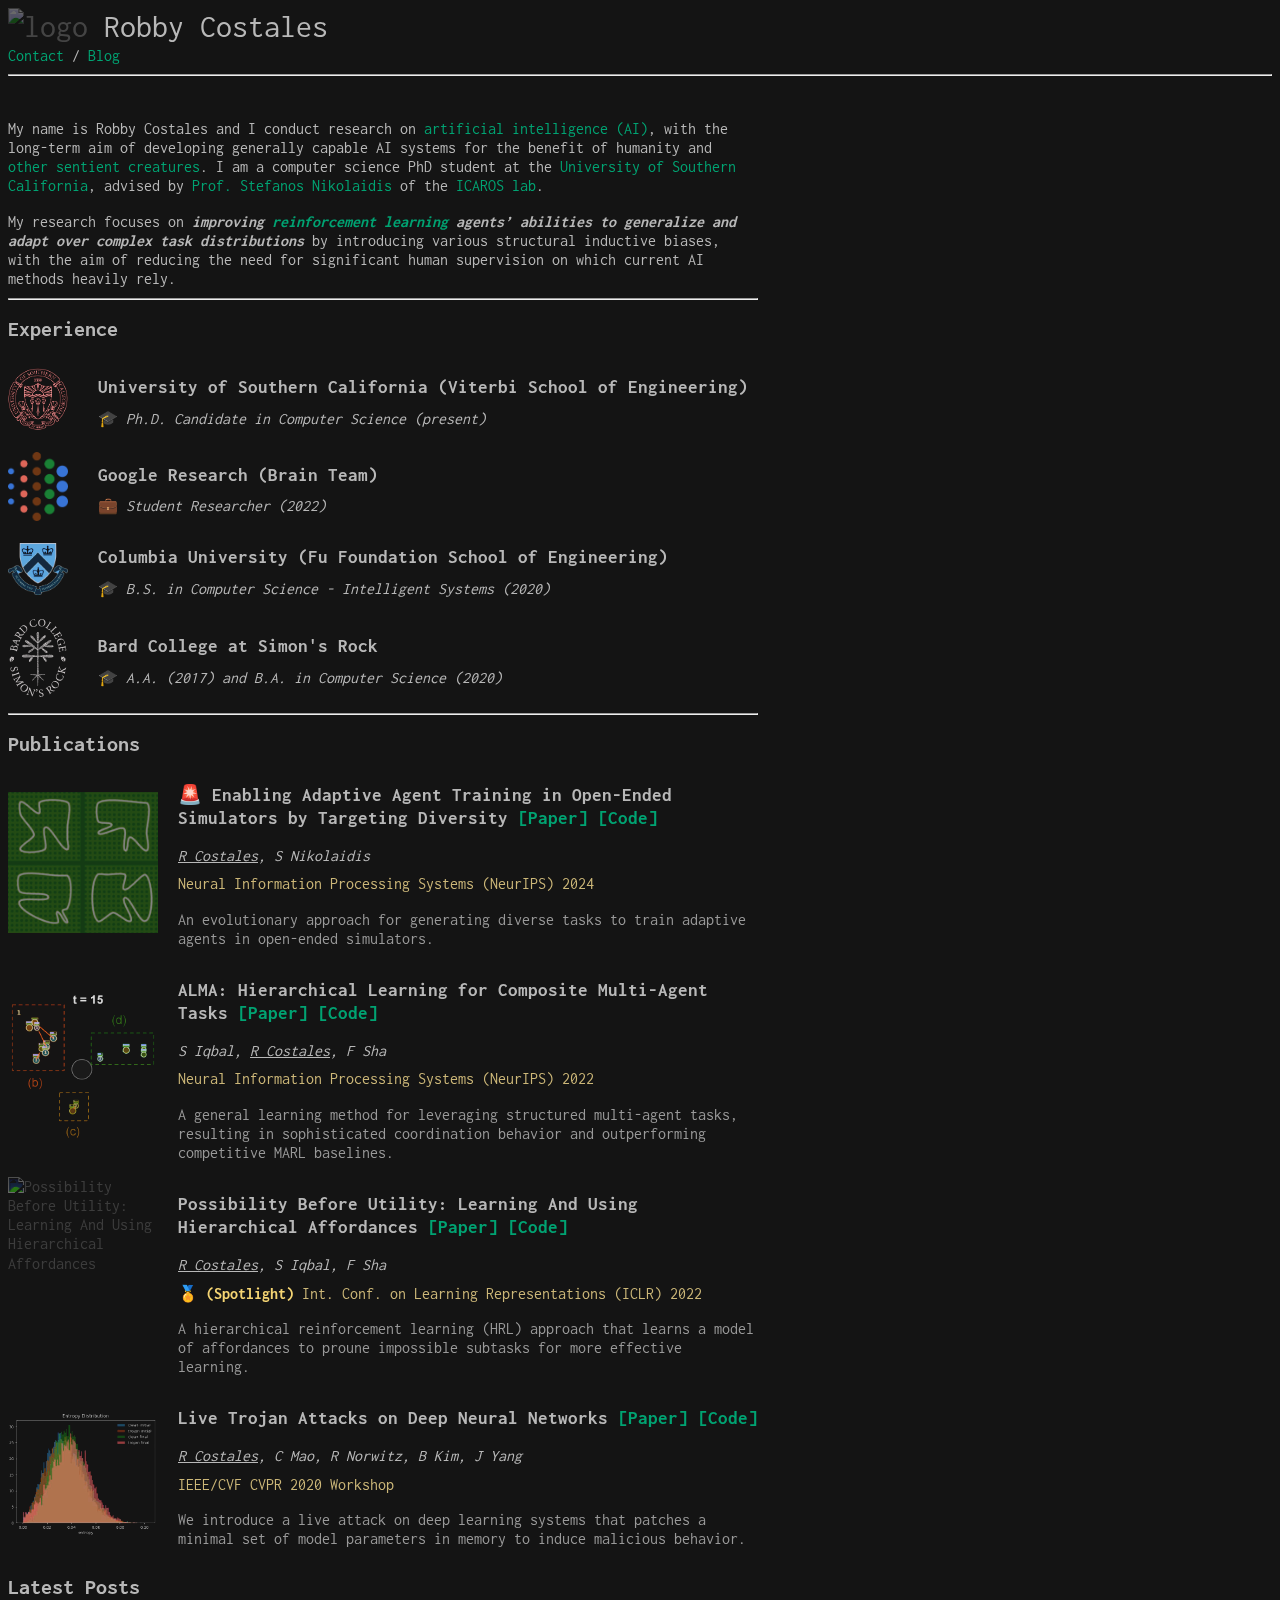
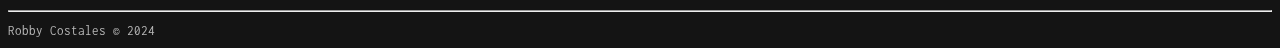
==== commit 8c3fcd39: "Restore site content" ====
--- a/index.html
+++ b/index.html
@@ -47,7 +47,7 @@
                         <span class="nav-item navbar-text mx-1">/</span>
                     
                 
-                    <a class="nav-item nav-link" href="https://rcostales.com/" title="Blog">
+                    <a class="nav-item nav-link" href="/posts/" title="Blog">
                         Blog
                     </a>
                     
@@ -343,6 +343,9 @@
 
 
 #### Productivity plugins etc. -->
+<h3 id="latest-posts">Latest Posts</h3>
+
+
 
 </div>
 
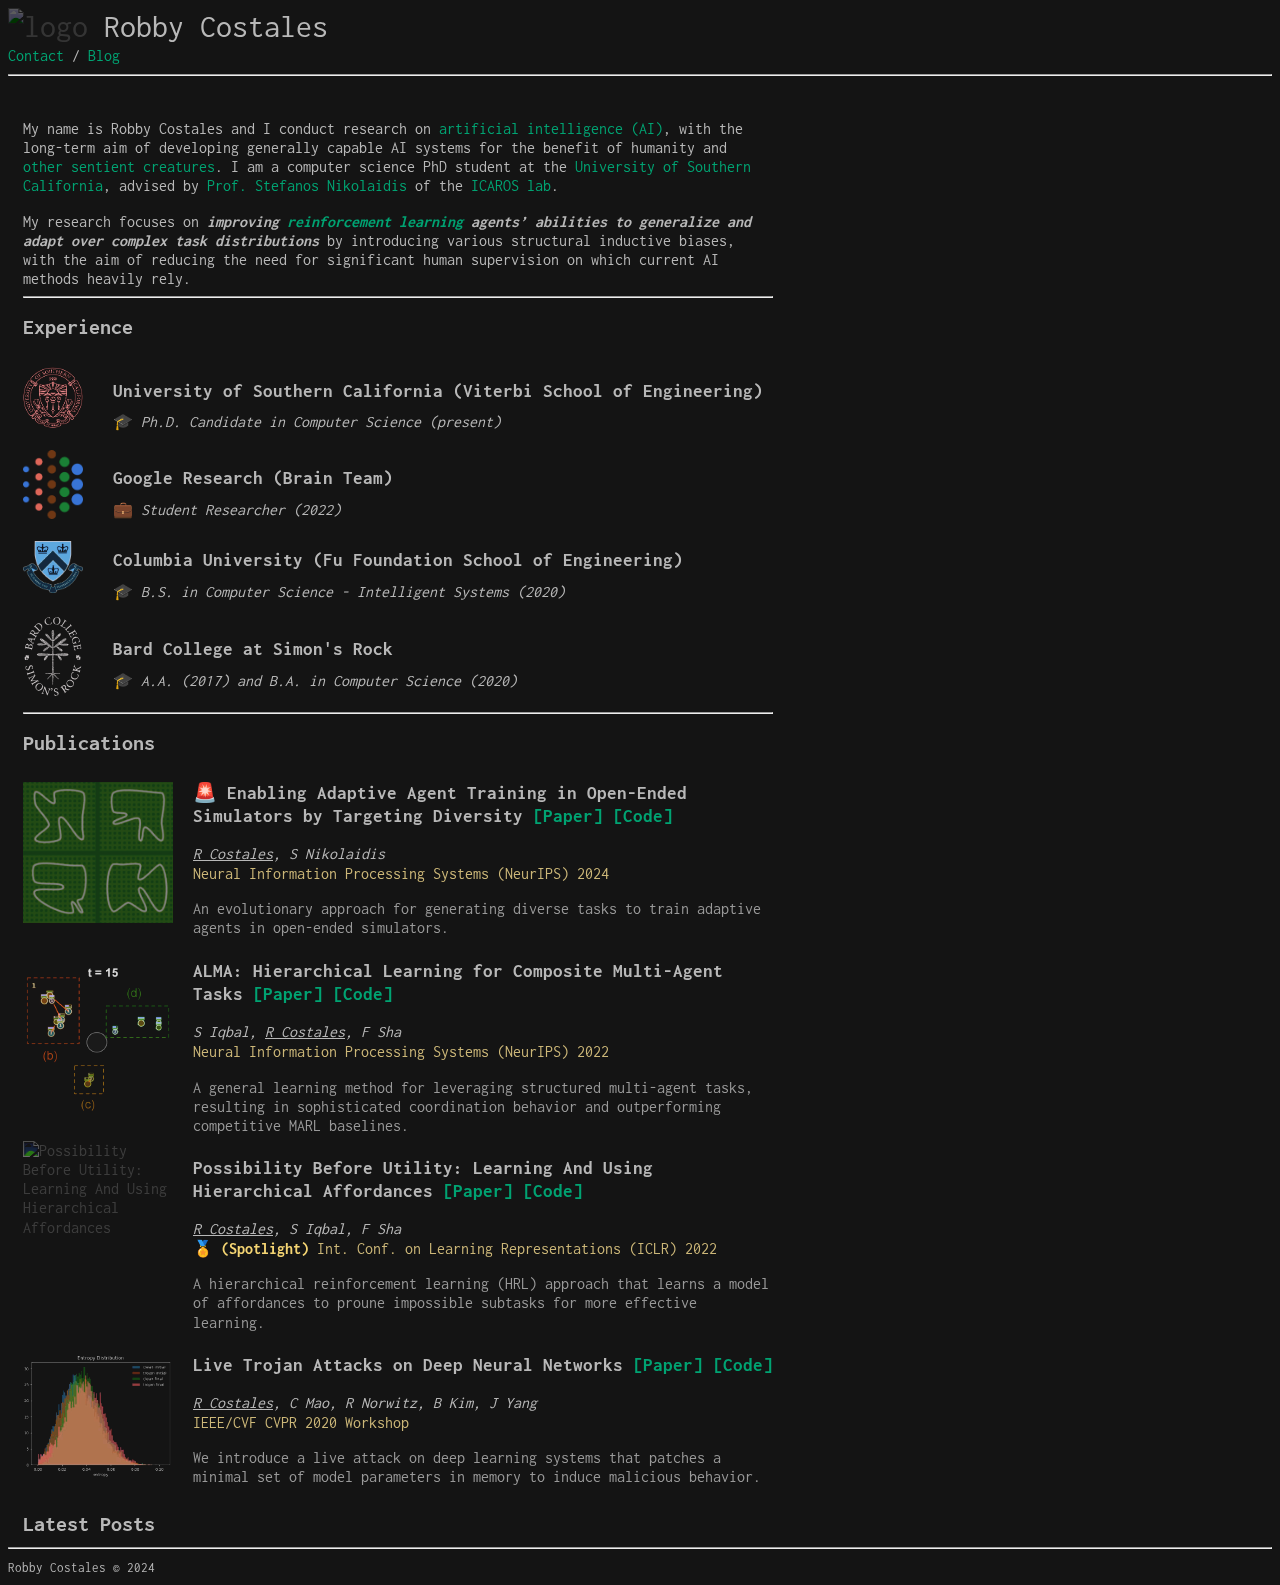
==== commit c312d83b: "Remove red warning." ====
--- a/index.html
+++ b/index.html
@@ -13,10 +13,7 @@
     <link rel="stylesheet" href="https://cdnjs.cloudflare.com/ajax/libs/font-awesome/5.15.3/css/all.min.css" integrity="sha512-iBBXm8fW90+nuLcSKlbmrPcLa0OT92xO1BIsZ+ywDWZCvqsWgccV3gFoRBv0z+8dLJgyAHIhR35VZc2oM/gI1w==" crossorigin="anonymous">
     <link rel="stylesheet" href="/css/publication.css">
     <link rel="stylesheet" href="/css/education.css">
-
-
-    
-    <link rel="stylesheet" href="/sass/researcher.min.css">
+    <link rel="stylesheet" href="/css/custom.css">
 
     
         <link rel="icon" type="image/ico" href="https://robbycostales.com/favicon.ico">
@@ -57,7 +54,7 @@
     </nav>
 </div>
 <hr>
-<div id="content">
+<div id="content" class="container">
 <div class="container">
     <br>
 <p>My name is Robby Costales and I conduct research on
--- a/css/custom.css
+++ b/css/custom.css
@@ -0,0 +1,209 @@
+/* Base Styles */
+html, body, content {
+    background-color: #141414;
+}
+
+* {
+    color: #b8b8b8;
+    font-family: 'Inconsolata', monospace;
+    line-height: 1.2;
+}
+
+/* Layout */
+.container {
+    max-width: 750px;
+}
+
+#content {
+    padding: 0 15px;
+}
+
+/* Navigation */
+.navbar-brand {
+    color: #b8b8b8;
+    text-decoration: none;
+    font-size: 2rem;
+}
+
+.navbar-brand:hover {
+    color: #b8b8b8;
+    text-decoration: underline;
+}
+
+.navbar-brand img {
+    filter: hue-rotate(24deg) brightness(0.4) contrast(1.4);
+    max-width: 80px !important;
+    height: auto !important;
+}
+
+.nav-link {
+    color: #00a372;
+    text-decoration: none;
+}
+
+.nav-link:hover {
+    color: #00a372;
+    text-decoration: underline;
+}
+
+/* Content Links */
+#content a {
+    color: #00a372;
+    text-decoration: none;
+}
+
+#content a:hover {
+    color: #00a372;
+    text-decoration: underline;
+}
+
+/* Typography */
+#content h1, #content h2, #content h3, #content h4 {
+    font-weight: bold;
+    margin: 1rem 0 0.6rem;
+}
+
+#content h1 { font-size: 1.8rem; }
+#content h2 { font-size: 1.6rem; }
+#content h3 { font-size: 1.4rem; }
+#content h4 { font-size: 1.2rem; }
+
+/* Lists */
+#content ul {
+    list-style: inside;
+    padding-left: 2rem;
+}
+
+#content ul > li {
+    list-style-position: outside;
+    margin-left: 1em;
+}
+
+#content ol {
+    counter-reset: list;
+    list-style: none;
+    padding-left: 2rem;
+}
+
+#content ol > li {
+    display: table-row;
+}
+
+#content ol > li:before {
+    content: "[" counter(list, decimal) "] ";
+    counter-increment: list;
+    display: table-cell;
+    text-align: right;
+    padding-right: .5em;
+}
+
+/* Code Blocks */
+#content code {
+    color: #b8b8b8;
+    background-color: #f8f8f8;
+    border: 1px solid #cccccc;
+    border-radius: 10%;
+    padding: 0 4px;
+    font-family: "Sans Mono", "Consolas", "Courier", monospace;
+}
+
+#content pre code {
+    all: unset;
+}
+
+/* Images */
+#content img {
+    display: block;
+    margin: 1rem auto;
+    max-width: 100%;
+    filter: invert(1) hue-rotate(180deg) brightness(0.8) contrast(1.2);
+    mix-blend-mode: screen;
+}
+
+.avatar > img {
+    border-radius: 50%;
+    float: right;
+    margin: -8px 0 0 16px;
+    height: 90px;
+    width: 90px;
+}
+
+/* Blog Post Styles */
+.post {
+    max-width: 750px;
+    margin: 0 auto;
+}
+
+.post-meta {
+    margin: 10px 0;
+    font-size: 0.9em;
+    display: flex;
+    flex-wrap: wrap;
+    gap: 1em;
+}
+
+.post-date {
+    color: inherit;
+}
+
+.post hr {
+    margin: 1.5rem 0;
+    border: 0;
+    border-top: 1px solid currentColor;
+}
+
+/* Post Preview Styles */
+.post-preview {
+    margin-bottom: 2em;
+    padding-bottom: 1em;
+    border-bottom: 1px solid currentColor;
+}
+
+.post-preview h3 {
+    margin-bottom: 0.2em;
+}
+
+.post-preview h3 a {
+    text-decoration: none;
+}
+
+.post-summary {
+    margin-top: 0.5em;
+}
+
+/* Footer */
+#footer a {
+    color: #b8b8b8;
+    text-decoration: none;
+}
+
+#footer a:hover {
+    color: #b8b8b8;
+    text-decoration: underline;
+}
+
+/* Tag and Category Pages */
+.tag-item-container,
+.category-item-container {
+    margin: 1em 0;
+    padding: 1.5em;
+    border-radius: 8px;
+    width: 100%;
+    box-sizing: border-box;
+}
+
+.tag-header,
+.category-header {
+    margin-bottom: 0.5em;
+}
+
+.tag-details,
+.category-details {
+    font-size: 0.9em;
+    display: flex;
+    flex-wrap: wrap;
+    gap: 1em;
+    align-items: center;
+}
+
+
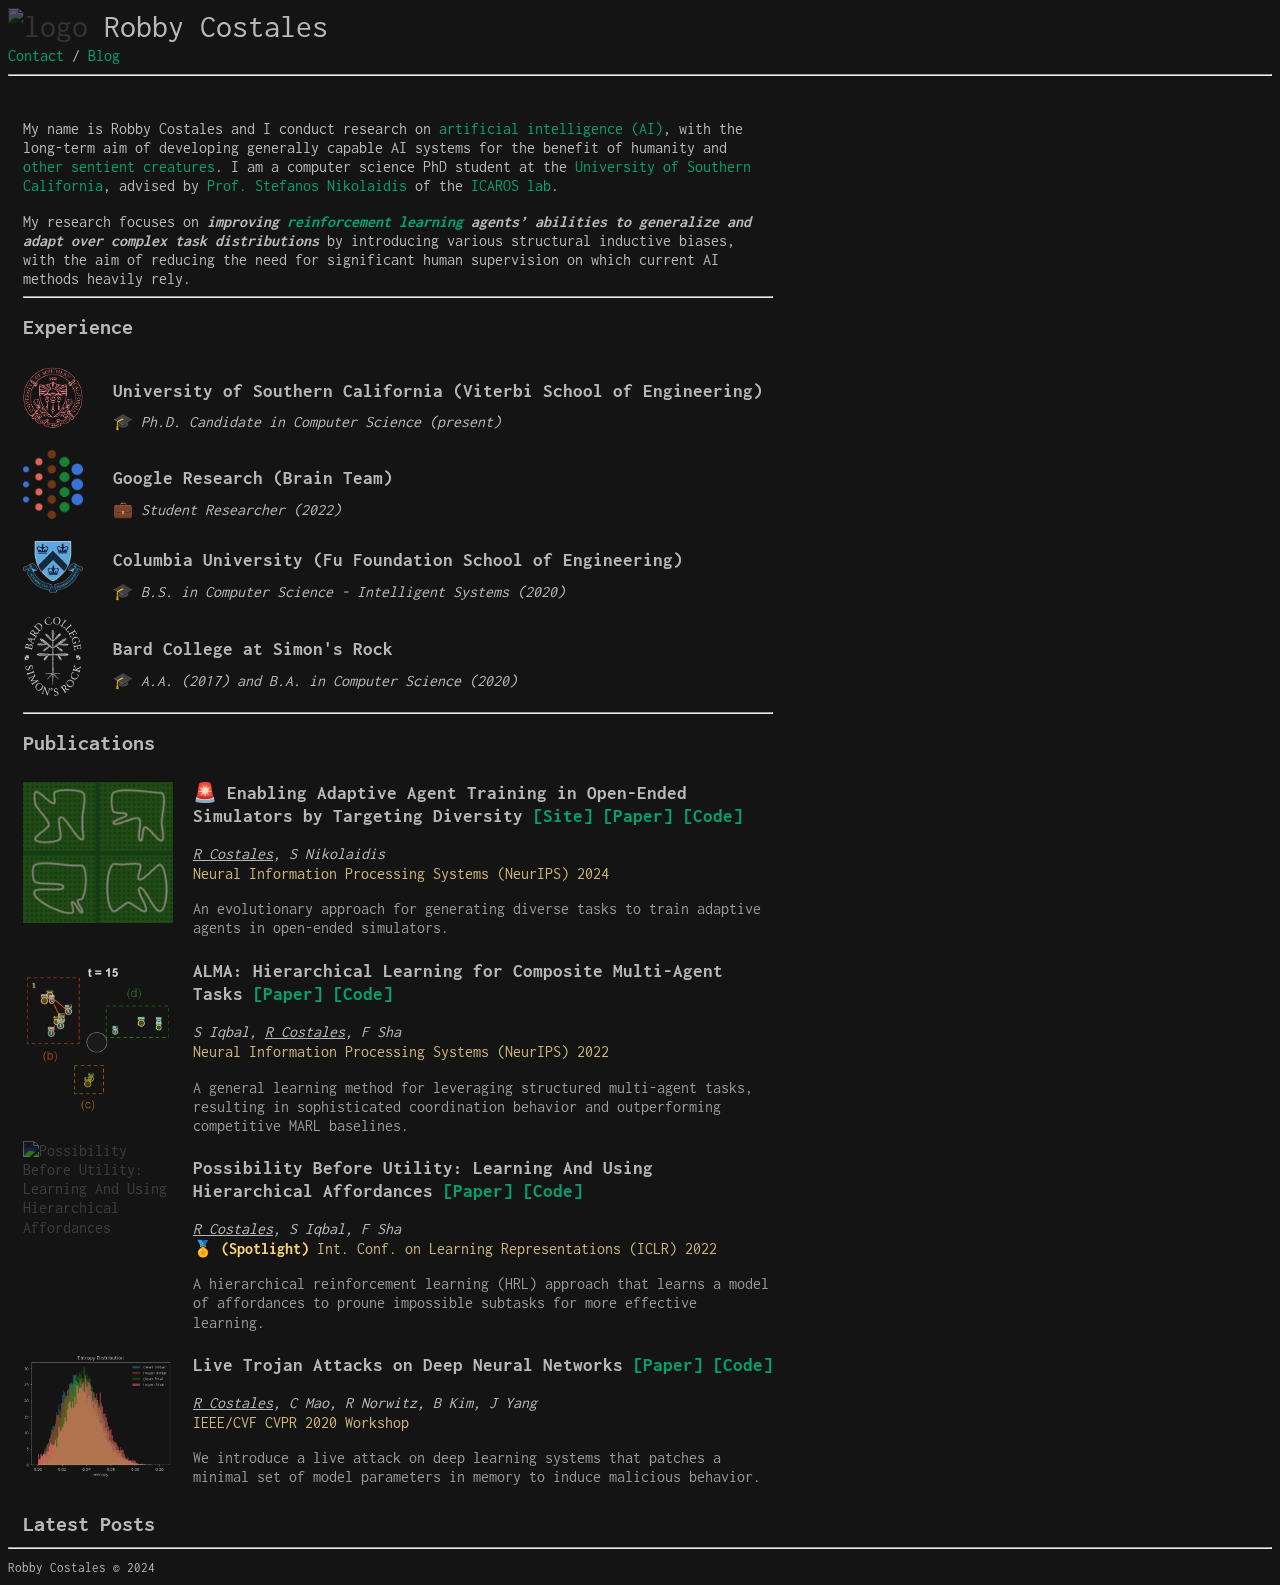
==== commit c52c2557: "Add DIVA site to publication entry" ====
--- a/index.html
+++ b/index.html
@@ -142,6 +142,8 @@
     <h4 class="pub-title">🚨 Enabling Adaptive Agent Training in Open-Ended Simulators by Targeting Diversity
       
       
+        <a href="https://robbycostales.com/divapaper">[Site]</a>
+      
         <a href="https://openreview.net/forum?id=Xo1Yqyw7Yx">[Paper]</a>
       
         <a href="https://github.com/robbycostales/diva">[Code]</a>
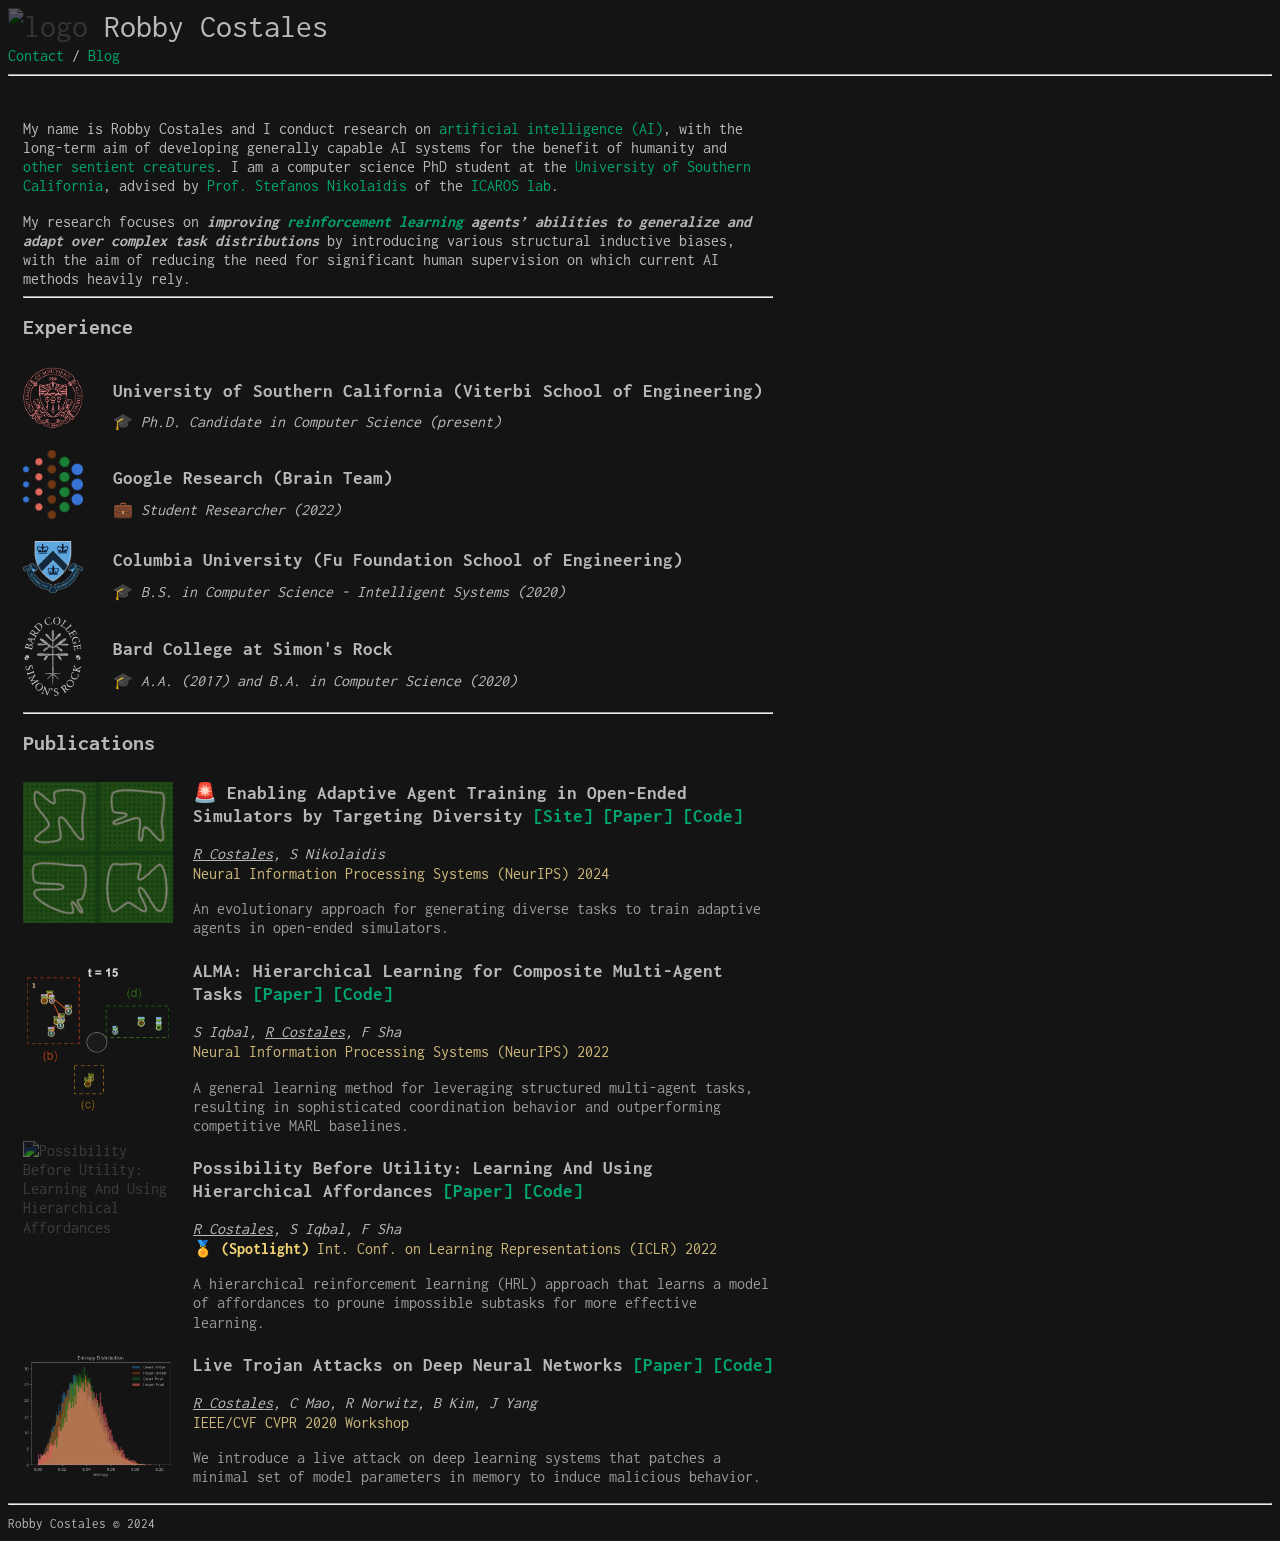
==== commit 4f502fd2: "Here we are again..." ====
--- a/index.html
+++ b/index.html
@@ -342,9 +342,10 @@
 
 
 #### Productivity plugins etc. -->
-<h3 id="latest-posts">Latest Posts</h3>
-
-
+<!-- ### Latest Posts
+
+
+ -->
 
 </div>
 
